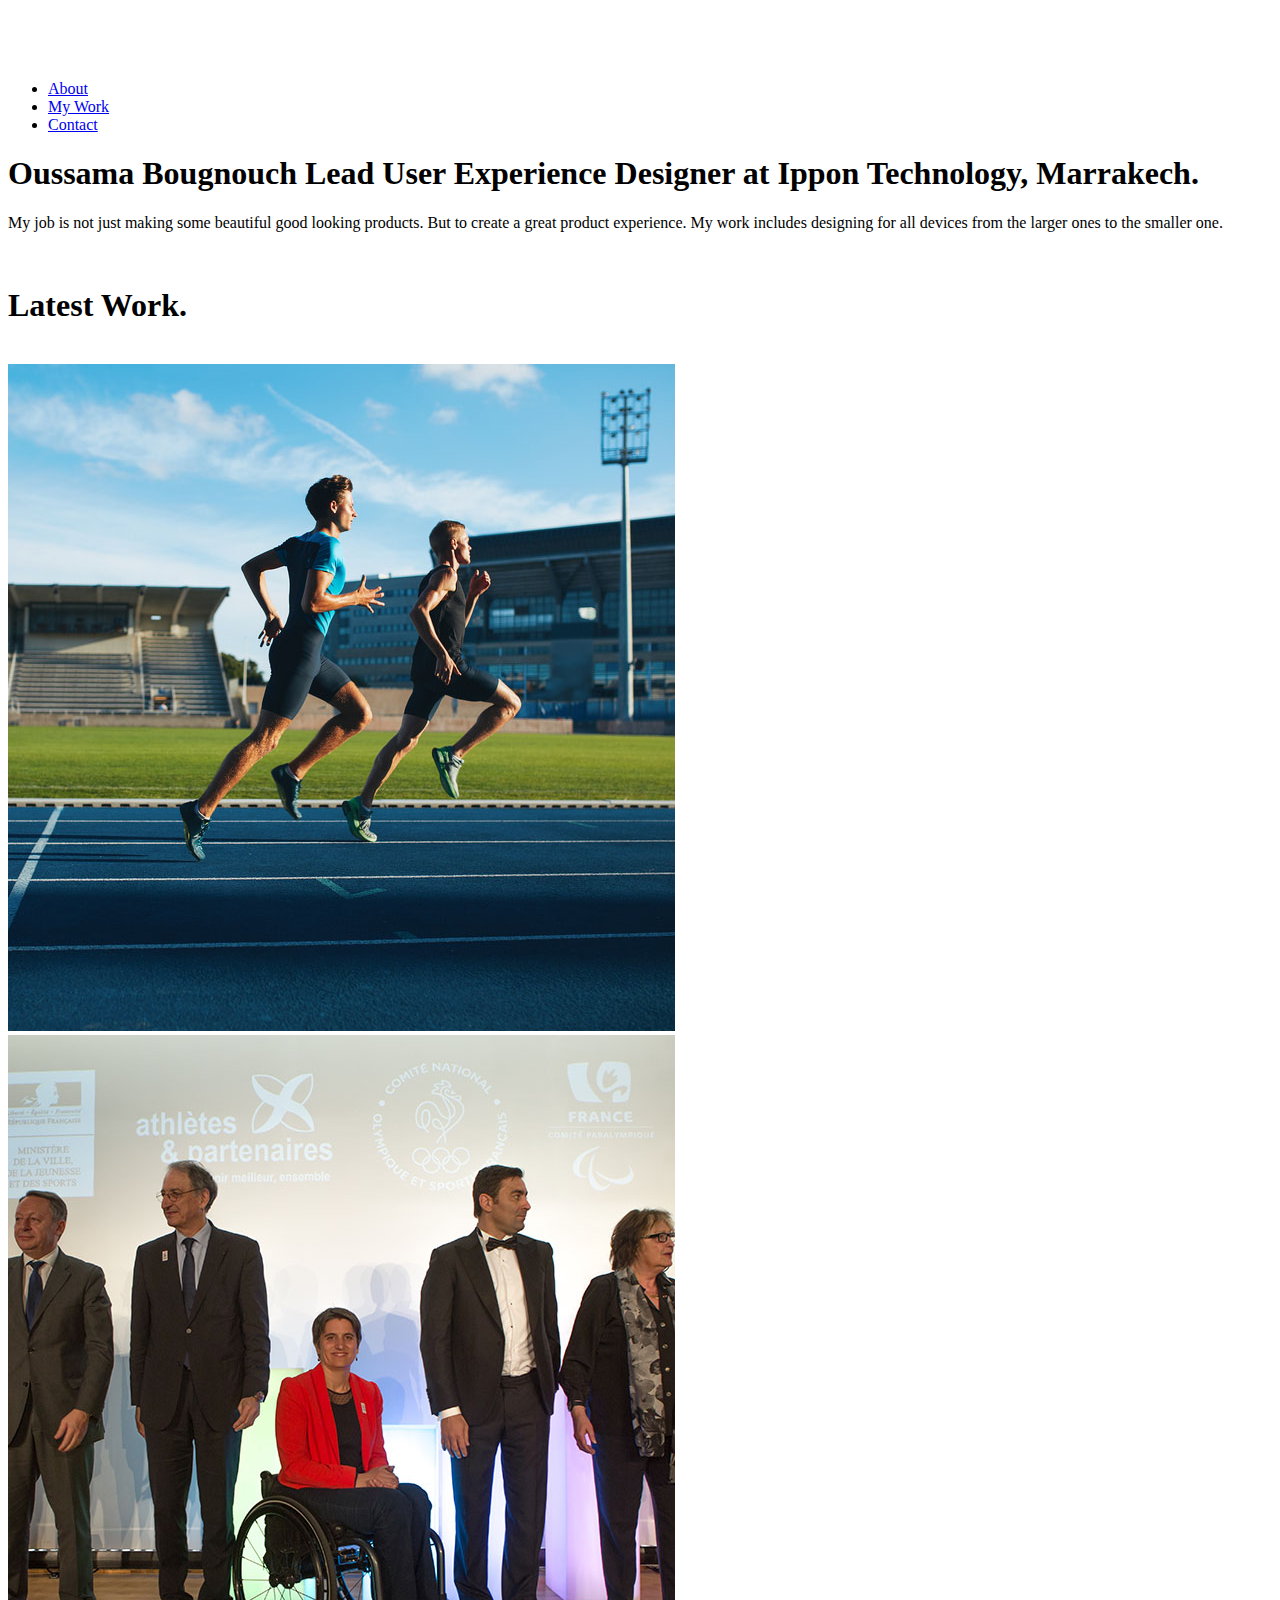
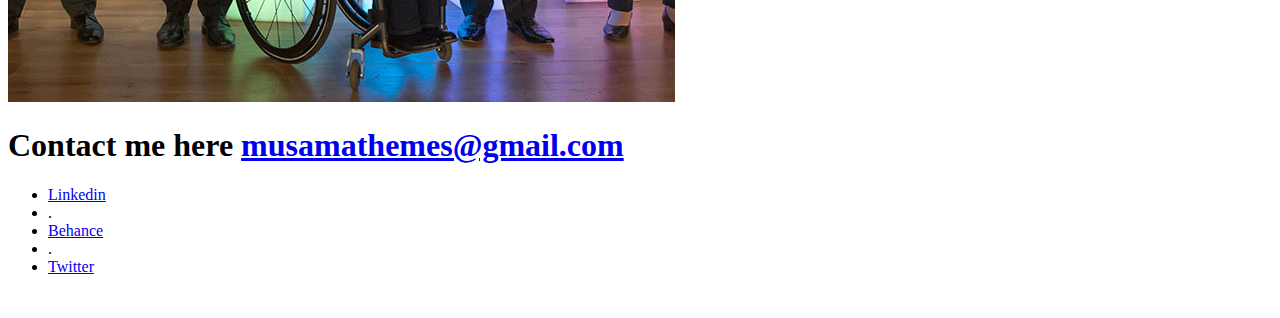
==== index.html @ a376ff55 "Changes added footer to all sections" ====
<!DOCTYPE html>
<html lang="en">
<head>
	<meta charset="utf-8" />
	<meta http-equiv="X-UA-Compatible" content="IE=edge">
	<title>Oussama's Bougnouch Portfolio</title>
	<!--  Stylesheet -->
	<link rel="stylesheet" type="text/css" href="css/bootstrap.css">
	<link rel="stylesheet" type="text/css" href="css/animate.css">
	<link rel="stylesheet" type="text/css" href="css/style.css">
	<link rel="stylesheet" type="text/css" href="css/javascript.css">
	<link rel="stylesheet" type="text/css" href="css/responsive.css">
	<!-- Mobile Devices -->
	<meta name="viewport" content="width=device-width, initial-scale=1, maximum-scale=1">
	<!-- GOOGLE FONTS -->
	<link href="https://fonts.googleapis.com/css?family=Roboto:400,400i,500,500i,700" rel="stylesheet">
	<link href="https://fonts.googleapis.com/css?family=Playfair+Display:400,700" rel="stylesheet">
</head>
<body class="home home-t-h body">
	<div id="preloader">
		<div id="status" class="animated infinite pulse"></div>
	</div>
	<!--********************** HEADER SECTION ************************* -->
	<header class="header">
		<div class="container">
			<div class="header-container col-md-12">
				<!-- LOGO -->
				<h1 class="logo">
					<a href="index.html">
						<img src="images/logo.svg" alt="">
					</a>
				</h1>
				<nav class="primary-nav">
					<ul>
						<li><a href="#about">About</a></li>
						<li><a href="#work">My Work</a></li>
						<li><a href="#contact">Contact</a></li>
					</ul>
				</nav>
			</div>
		</div>
		
	</header>
	<!--******************************************************
	********************* Intro
	*******************************************************-->
	<section class="intro" id="about">
		<div class="container">
			<div class="row">
				<div class="m-mhw col-md-7">
					<div class="m-mhw-content">
						<h1 class="med-title bold">Oussama Bougnouch Lead User Experience Designer at Ippon Technology, Marrakech.</h1>
						<p class="text-medium">My job is not just making some beautiful good looking products. But to create a great product experience. My work includes designing for all devices from the larger ones to the smaller one.</p>
					</div>
				</div>
				<div class="m-mhw col-md-5">
					<div class="intro-media m-mhw-content">
						<img src="images/morocco.jpg" class="scale" alt="">
					</div>
				</div>
			</div>
		</div>
	</section>
	<!--******************************************************
	********************* Experience
	*******************************************************-->
	<section class="experience" id="work">
		<div class="container">
			<div class="row">
				<div class="col-md-8 offset-md-2 text-center">
					<h1 class="big-title clipped bold">Latest Work.</h1>
					<!--<p class="text-medium">I have +7 years experience. I've done the UX for more than +40 web & mobile apps. I've worked on big projects for some big companies like At&t, European Federation of Sport, European Federation of Judo, Carrefour, Italiarails...</p>-->
				</div>
			</div>
			<div class="row">
				<!-- PORTFOLIO ITEM-->
				<div class="col-md-4">
					<div class="portfolio-item">
						<a href="eju.html">
							<div class="work-img">
								<img src="images/work/eju.png" class="scale" alt="">
							</div>
						</a>
					</div>
				</div><!-- PORTFOLIO ITEM-->
				<!-- PORTFOLIO ITEM-->
				<div class="col-md-4">
					<div class="portfolio-item">
						<a href="a&p.html">
							<div class="work-img">
								<img src="images/work/ap.jpg" class="scale" alt="">
							</div>
						</a>
					</div>
				</div><!-- PORTFOLIO ITEM-->
				<!-- PORTFOLIO ITEM-->
				<div class="col-md-4">
					<div class="portfolio-item">
						<a href="fondation.html">
							<div class="work-img">
								<img src="images/work/fondation.jpg" class="scale" alt="">
							</div>
						</a>
					</div>
				</div><!-- PORTFOLIO ITEM-->
			</div><!-- ROW -->
		</div>
	</section>
	<!--******************************************************
	********************* CONTACT
	*******************************************************-->
	<footer class="footer" id="contact">
		<div class="container">
			<div class="row">
				<div class="col-md-12 text-center">
				 	<h1 class="bold white">Contact me here <a href="mailto:someone@yoursite.com">musamathemes@gmail.com</a></h1>
				 	<ul class="social-media">
				 		<li><a href="https://www.linkedin.com/in/oussamabougnouch/" target="_blank">Linkedin</a></li>
				 		<li>.</li>
				 		<li><a href="https://www.behance.net/Musama_B" target="_blank">Behance</a></li>
				 		<li>.</li>
				 		<li><a href="https://twitter.com/MusamaDevs" target="_blank">Twitter</a></li>
				 	</ul>
				 	<img class="logo-footer" src="images/logo.svg" alt="">
				</div>
			</div>				
		</div>
	</footer>
	<!-- Javascript -->
	<script type="text/javascript" src="js/jquery-1.11.2.js"></script>
	<script type="text/javascript" src="js/jquery.isotope.js"></script>
	<script type="text/javascript" src="js/jquery.masonry.min.js"></script>
	<script type="text/javascript" src="js/wow.js"></script>
	<!-- functions javascript -->
	<script type="text/javascript" src="js/functions.js"></script>
</body>

</html>
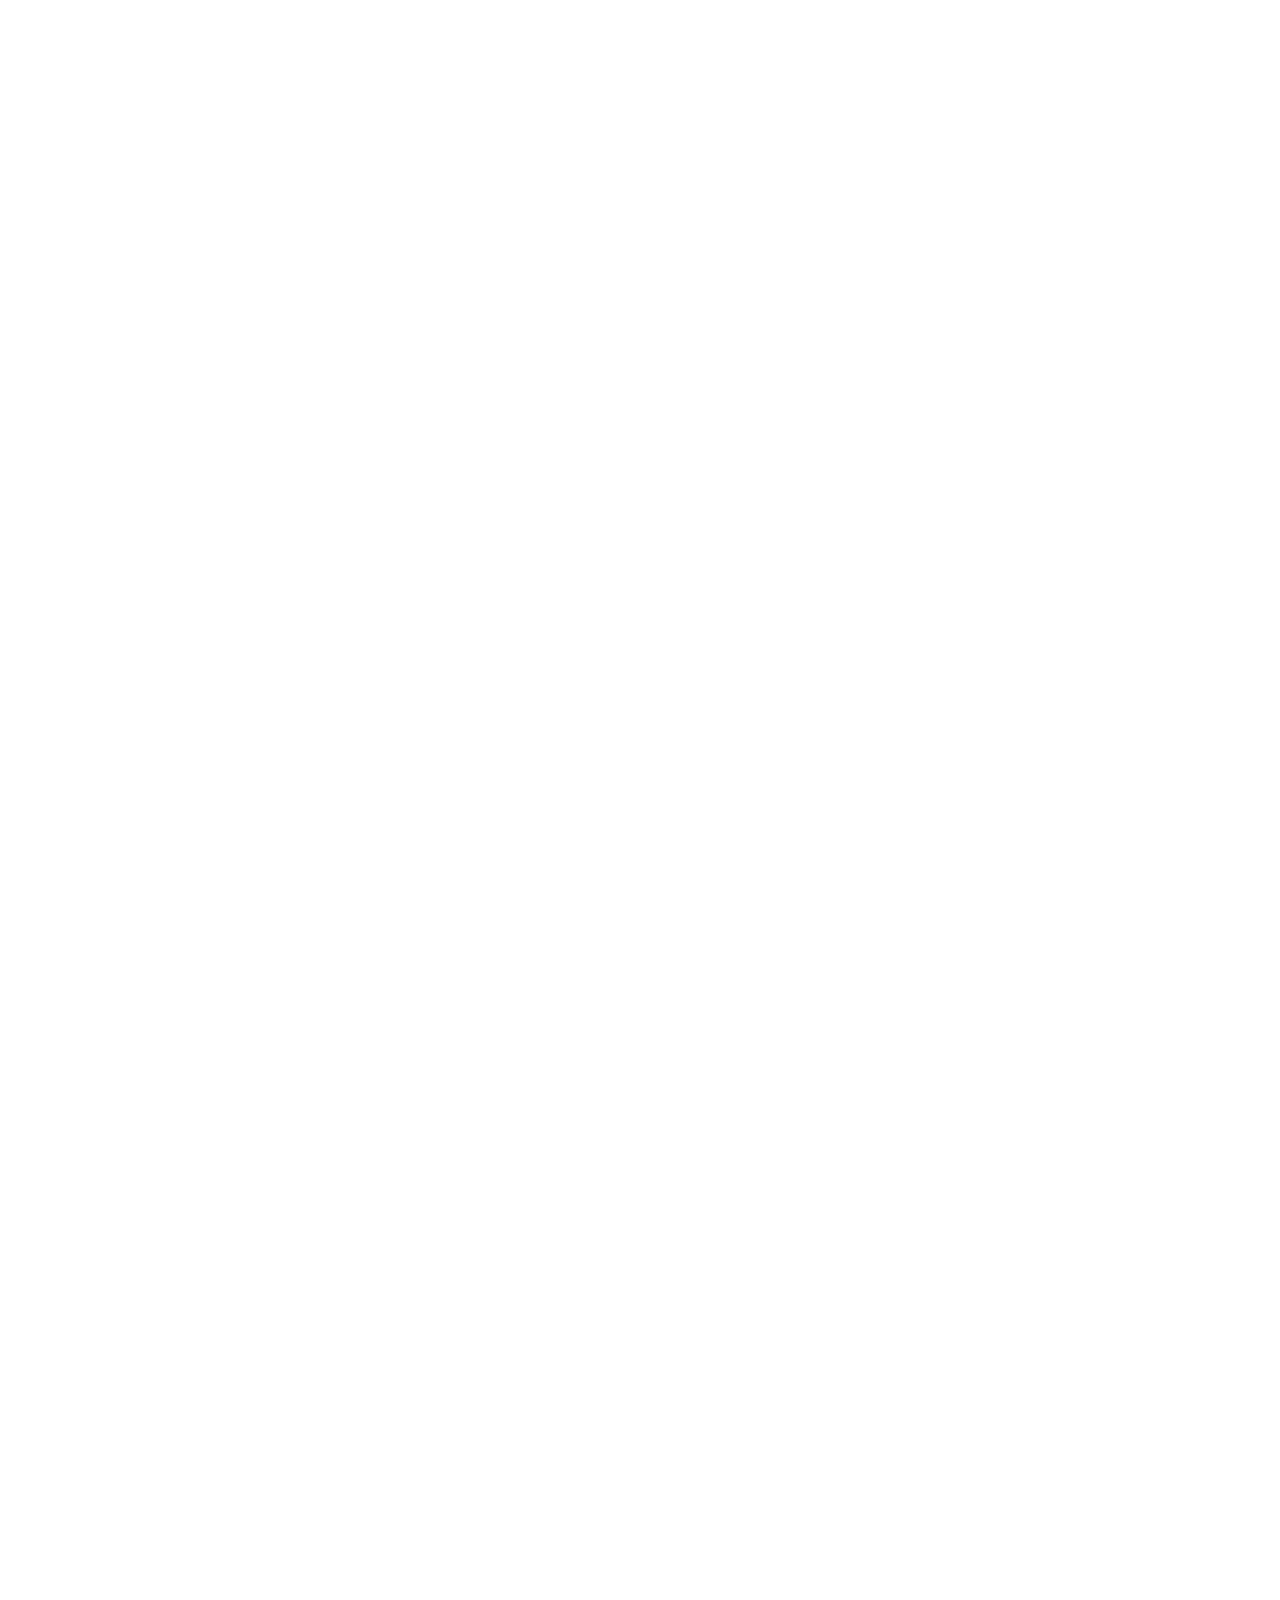
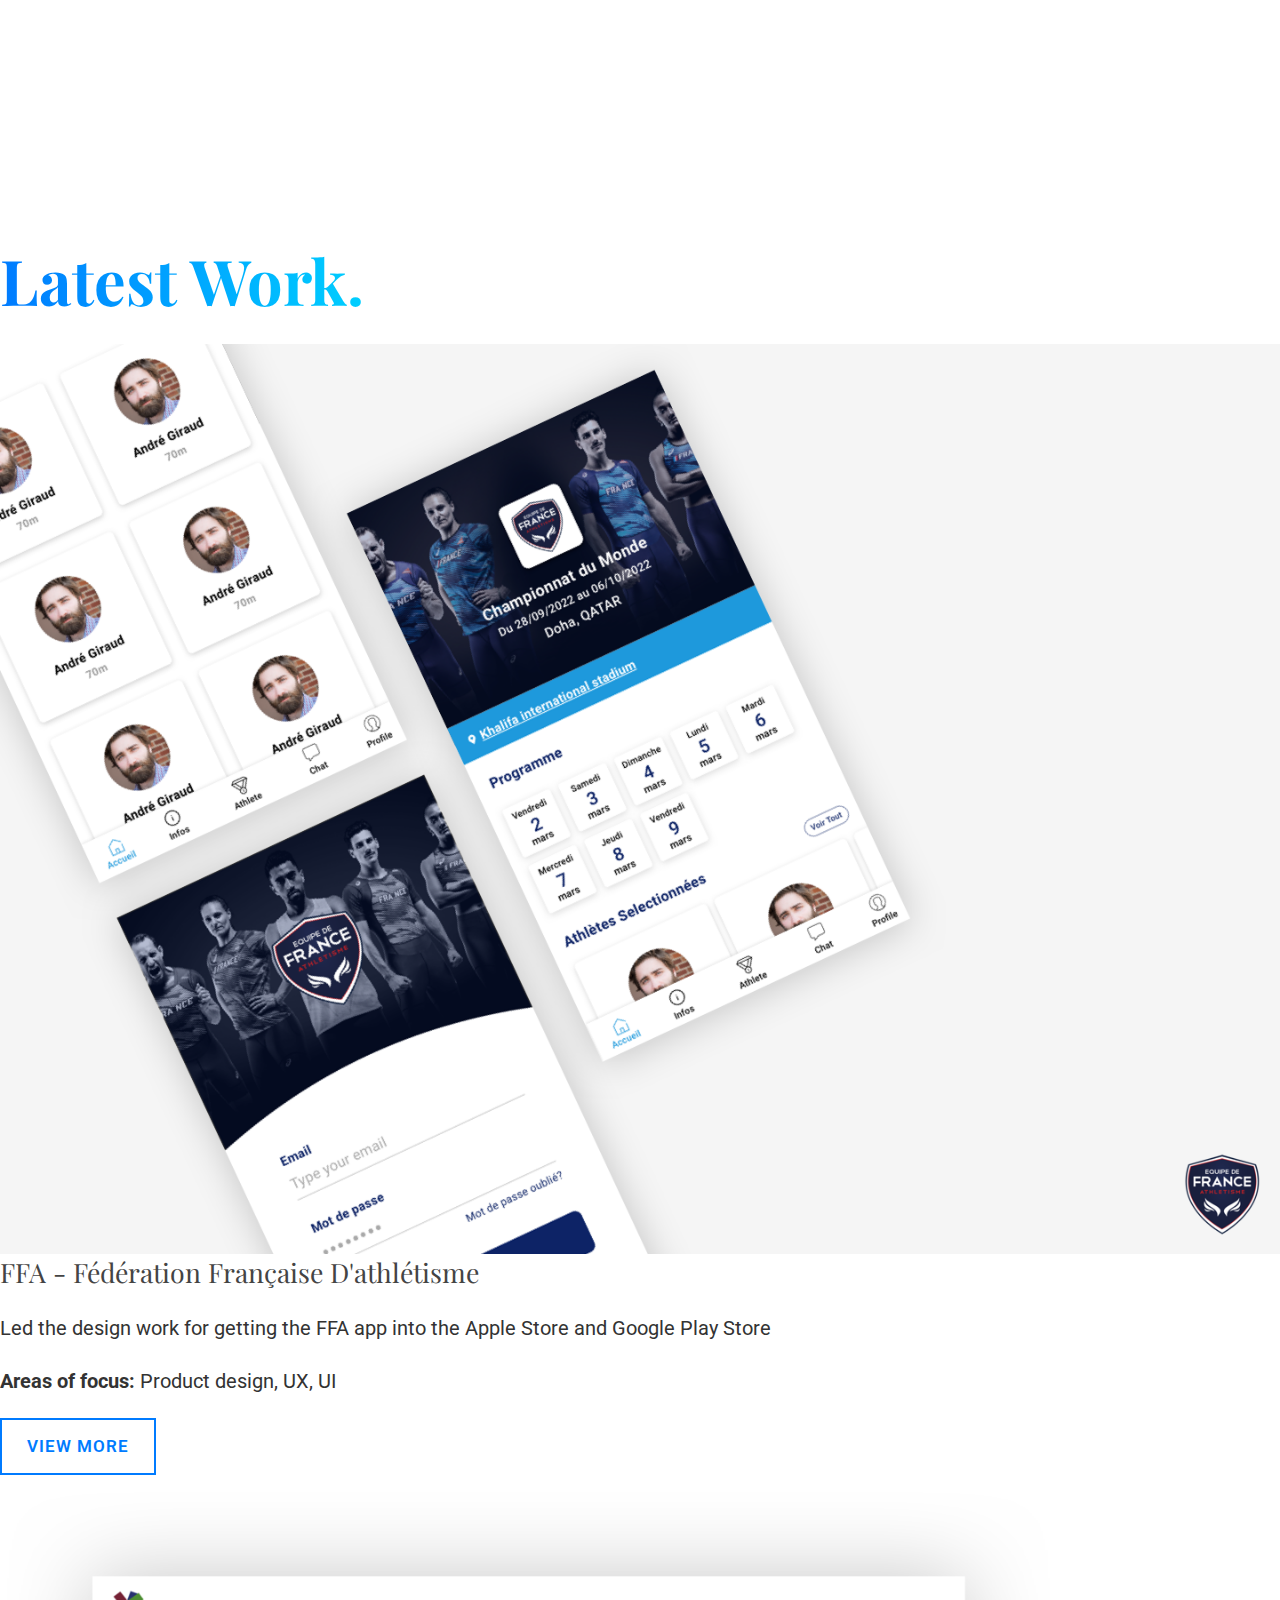
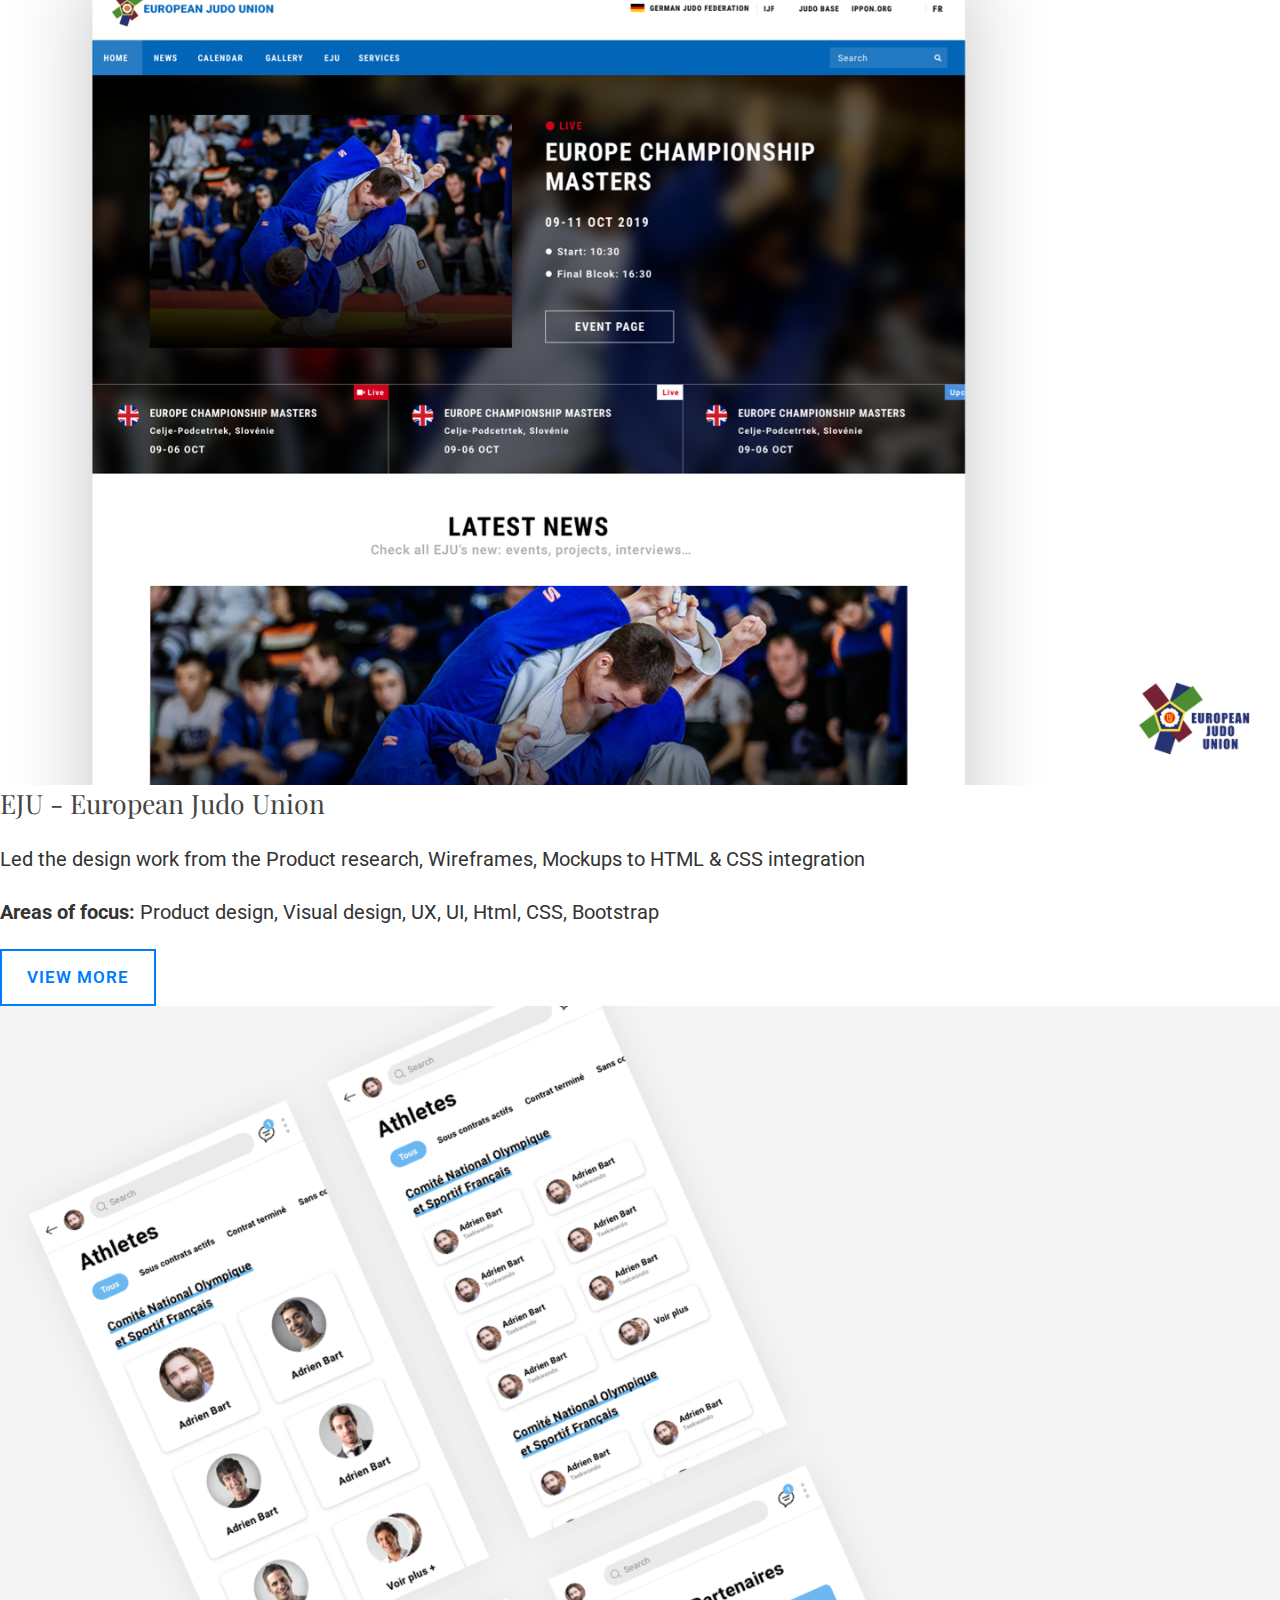
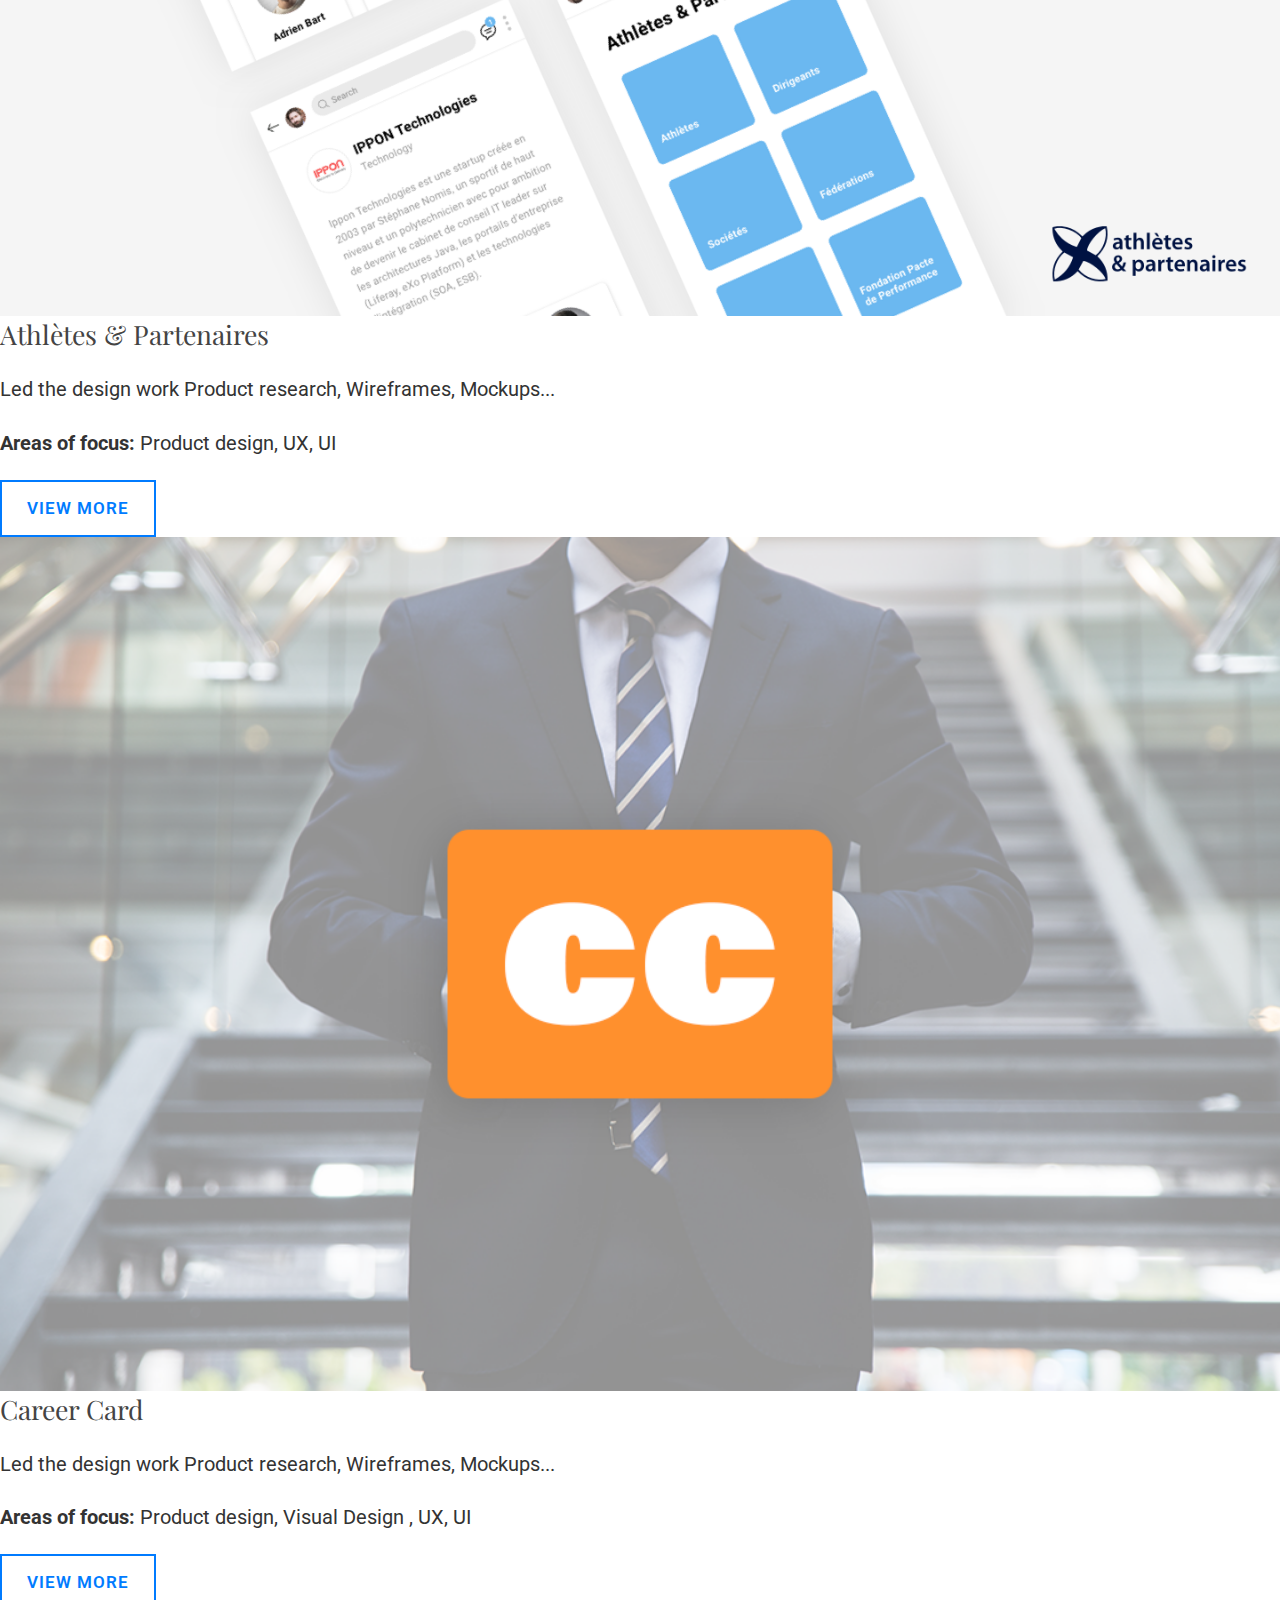
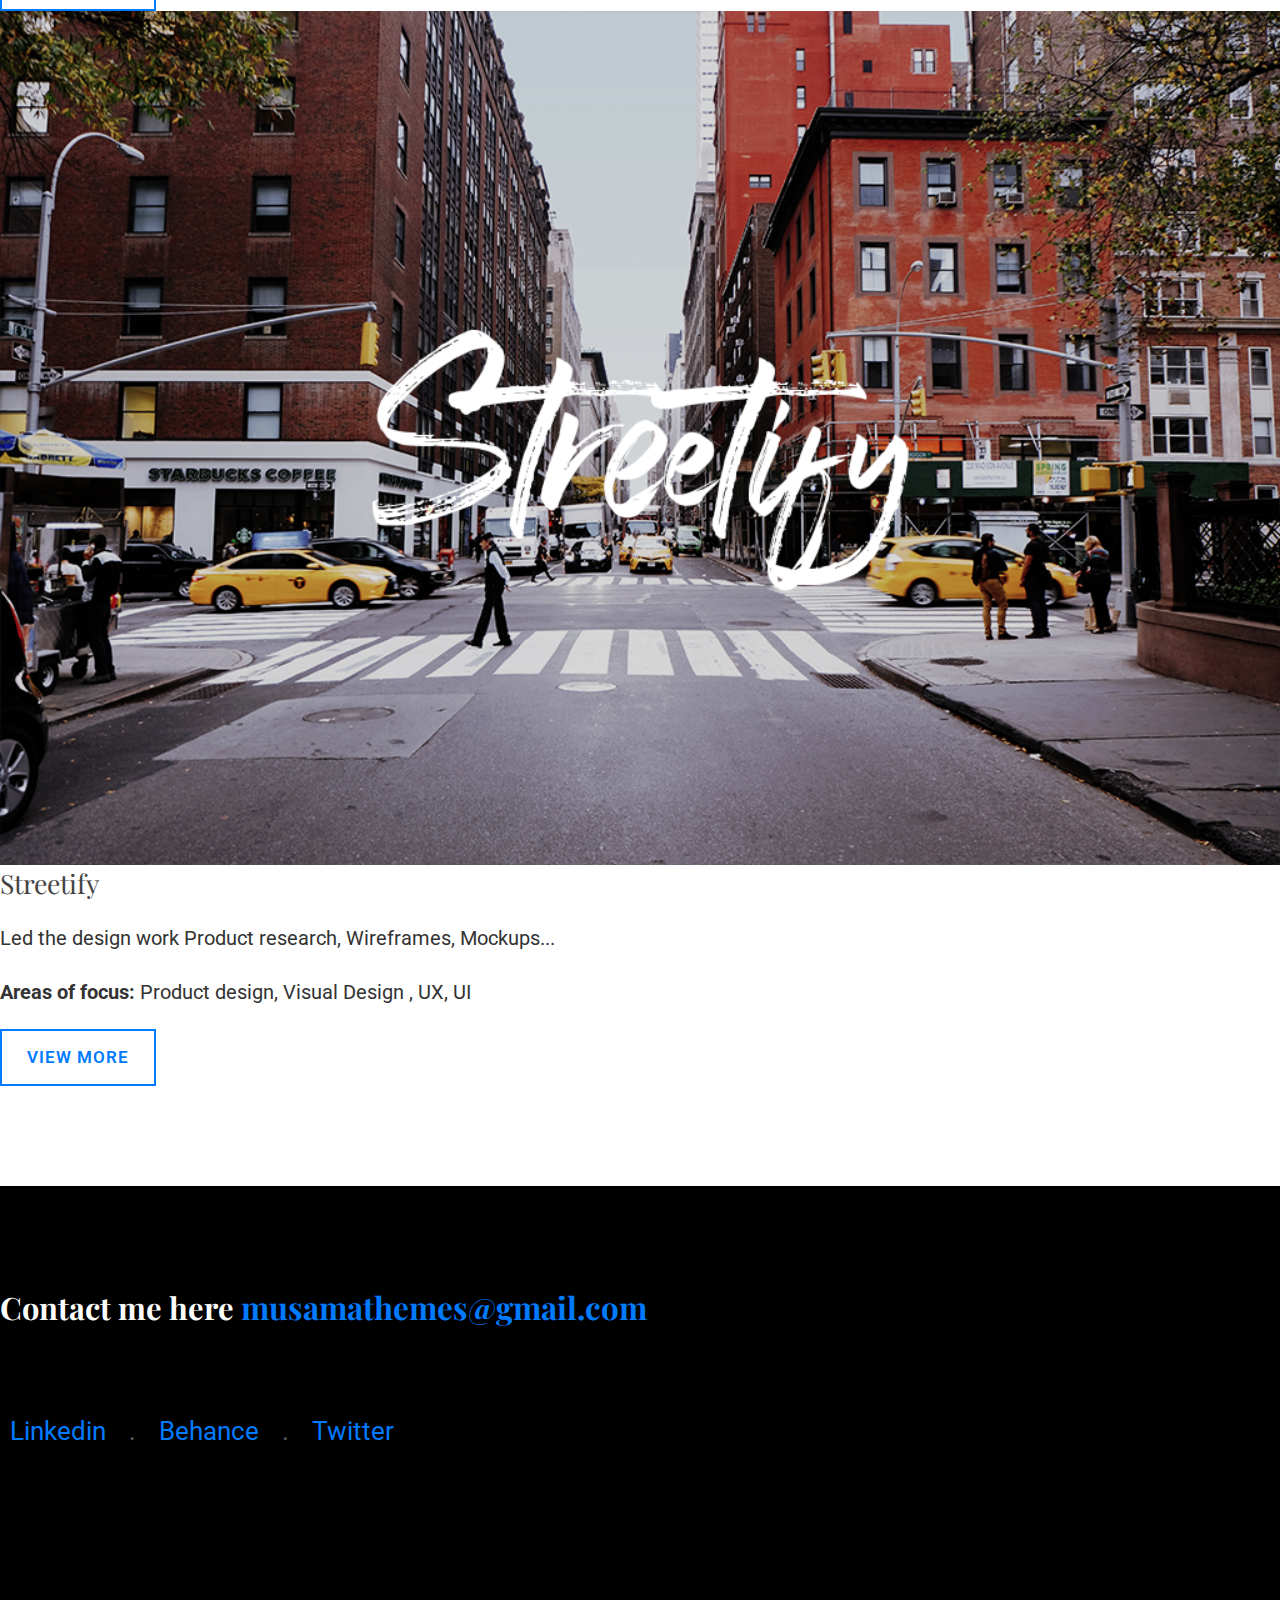
==== commit dfb5d395: "a lot of changes" ====
--- a/index.html
+++ b/index.html
@@ -49,8 +49,8 @@
 			<div class="row">
 				<div class="m-mhw col-md-7">
 					<div class="m-mhw-content">
-						<h1 class="med-title bold">Oussama Bougnouch Lead User Experience Designer at Ippon Technology, Marrakech.</h1>
-						<p class="text-medium">My job is not just making some beautiful good looking products. But to create a great product experience. My work includes designing for all devices from the larger ones to the smaller one.</p>
+						<h1 class="med-title bold">Oussama Bougnouch Senior UX Designer at Ippon Technology, Marrakech.</h1>
+						<p class="text-medium">My job is not just about making some beautiful & good looking products. But to create a great product experience based on users needs and should fit perfectly on all devices from the larger ones to the smaller one.</p>
 					</div>
 				</div>
 				<div class="m-mhw col-md-5">
@@ -72,38 +72,66 @@
 					<!--<p class="text-medium">I have +7 years experience. I've done the UX for more than +40 web & mobile apps. I've worked on big projects for some big companies like At&t, European Federation of Sport, European Federation of Judo, Carrefour, Italiarails...</p>-->
 				</div>
 			</div>
+			<div class="m-4 p-4"></div>
 			<div class="row">
-				<!-- PORTFOLIO ITEM-->
-				<div class="col-md-4">
-					<div class="portfolio-item">
-						<a href="eju.html">
-							<div class="work-img">
-								<img src="images/work/eju.png" class="scale" alt="">
-							</div>
-						</a>
-					</div>
-				</div><!-- PORTFOLIO ITEM-->
-				<!-- PORTFOLIO ITEM-->
-				<div class="col-md-4">
-					<div class="portfolio-item">
-						<a href="a&p.html">
-							<div class="work-img">
-								<img src="images/work/ap.jpg" class="scale" alt="">
-							</div>
-						</a>
-					</div>
-				</div><!-- PORTFOLIO ITEM-->
-				<!-- PORTFOLIO ITEM-->
-				<div class="col-md-4">
-					<div class="portfolio-item">
-						<a href="fondation.html">
-							<div class="work-img">
-								<img src="images/work/fondation.jpg" class="scale" alt="">
-							</div>
-						</a>
-					</div>
-				</div><!-- PORTFOLIO ITEM-->
-			</div><!-- ROW -->
+				<div class="col-md-7">
+					<img src="images/ffa.png" class="scale" alt="">
+				</div>
+				<div class="col-md-5">
+					<h2>FFA - Fédération Française D'athlétisme</h2>
+					<p class="text-medium">Led the design work for getting the FFA app into the Apple Store and Google Play Store</p>
+					<p class="text-medium"><b>Areas of focus:</b> Product design, UX, UI</p>
+					<a class="m-btn m-btn-large m-btn-border" href="ffa.html">View More</a>
+				</div>
+			</div>
+			<div class="m-4 p-2"></div>
+			<div class="row">
+				<div class="col-md-7">
+					<img src="images/eju.png" class="scale" alt="">
+				</div>
+				<div class="col-md-5">
+					<h2>EJU - European Judo Union</h2>
+					<p class="text-medium">Led the design work from the Product research, Wireframes, Mockups to HTML & CSS integration</p>
+					<p class="text-medium"><b>Areas of focus:</b> Product design, Visual design, UX, UI, Html, CSS, Bootstrap</p>
+					<a class="m-btn m-btn-large m-btn-border" href="eju.html">View More</a>
+				</div>
+			</div>
+			<div class="m-4 p-2"></div>
+			<div class="row">
+				<div class="col-md-7">
+					<img src="images/ap.png" class="scale" alt="">
+				</div>
+				<div class="col-md-5">
+					<h2>Athlètes & Partenaires</h2>
+					<p class="text-medium">Led the design work Product research, Wireframes, Mockups...</p>
+					<p class="text-medium"><b>Areas of focus:</b> Product design, UX, UI</p>
+					<a class="m-btn m-btn-large m-btn-border" href="a&p.html">View More</a>
+				</div>
+			</div>
+			<div class="m-4 p-2"></div>
+			<div class="row">
+				<div class="col-md-7">
+					<img src="images/cc.png" class="scale" alt="">
+				</div>
+				<div class="col-md-5">
+					<h2>Career Card</h2>
+					<p class="text-medium">Led the design work Product research, Wireframes, Mockups...</p>
+					<p class="text-medium"><b>Areas of focus:</b> Product design, Visual Design , UX, UI</p>
+					<a class="m-btn m-btn-large m-btn-border" href="career-card.html">View More</a>
+				</div>
+			</div>
+			<div class="m-4 p-2"></div>
+			<div class="row">
+				<div class="col-md-7">
+					<img src="images/streetify.png" class="scale" alt="">
+				</div>
+				<div class="col-md-5">
+					<h2>Streetify</h2>
+					<p class="text-medium">Led the design work Product research, Wireframes, Mockups...</p>
+					<p class="text-medium"><b>Areas of focus:</b> Product design, Visual Design , UX, UI</p>
+					<a class="m-btn m-btn-large m-btn-border" href="streetify.html">View More</a>
+				</div>
+			</div>
 		</div>
 	</section>
 	<!--******************************************************
--- a/css/style.css
+++ b/css/style.css
@@ -0,0 +1,748 @@
+/*
+* SpecialOne Responsive Parallax OnePage V.1.0
+* Copyright 2015, @
+* http://www.themeorlov.com/
+* AUTHOR: Oussama Bougnouch // http://themeforest.net/user/Musama/portfolio
+* Find it only in Themeforest
+
+*/
+
+/*******************************************************
+********************* 1.RESET
+*******************************************************/
+html, body, div, span, applet, object, iframe,
+h1, h2, h3, h4, h5, h6, p, blockquote, pre,
+a, abbr, acronym, address, big, cite, code,
+del, dfn, em, img, ins, kbd, q, s, samp,
+small, strike, strong, sub, sup, tt, var,
+b, u, i, center,
+dl, dt, dd, ol, ul, li,
+fieldset, form, label, legend,
+table, caption, tbody, tfoot, thead, tr, th, td,
+article, aside, canvas, details, embed, 
+figure, figcaption, footer, header, hgroup, 
+menu, nav, output, ruby, section, summary,
+time, mark, audio, video {
+	margin: 0;
+	padding: 0;
+	border: 0;
+	font-size: 100%;
+	vertical-align: baseline;
+	outline: none;
+}
+/* HTML5 display-role reset for older browsers */
+article, aside, details, figcaption, figure, 
+footer, header, hgroup, menu, nav, video, section {
+	display: block;
+}
+body {
+	line-height: 1;
+}
+ol, ul {
+	list-style: none;
+}
+blockquote, q {
+	quotes: none;
+}
+blockquote:before, blockquote:after,
+q:before, q:after {
+	content: '';
+	content: none;
+}
+table {
+	border-collapse: collapse;
+	border-spacing: 0;
+}
+/*******************************************************
+********************* 2.GENERAL SETTINGS 
+*******************************************************/
+html{
+	height: 100%;
+	width: 100%;
+	float: left;
+}
+body{
+	background: #ffffff;
+	font-family: 'Roboto', sans-serif;
+	color: #333;
+	font-size: 14px;
+	width: 100%;
+	height: 100%;
+	float: left;
+}
+a{
+	color: #007bff;
+	text-decoration: none;
+	-webkit-transition: color 0.4s, background 0.4s;
+    -moz-transition:    color 0.4s, background 0.4s;
+    -o-transition:      color 0.4s, background 0.4s;
+    transition:         color 0.4s, background 0.4s;
+}
+a:hover{
+	text-decoration: none;
+}
+a,p{
+	font-size: 1.02em;
+}
+h1, h2, h3, h4, h5{
+	font-family: 'Playfair Display', serif;
+	line-height: 140%;
+	color: #444444;
+	font-weight: 400;
+}
+h1{
+	font-size:2.2em;
+	margin: 0 0 30px;
+	margin-bottom:20px;
+}
+h2{
+	font-size:1.9em;
+	margin-bottom:20px;
+}
+h3{
+	font-size:1.5em;
+	margin-bottom:10px;
+}
+h4{
+	font-size:1.2em;
+	margin-bottom:10px;
+}
+h5{
+	font-size:1em;
+	margin-bottom:10px;
+}
+p{
+	line-height: 170%;
+	margin: 0px 0px 20px;
+}
+img{
+	display: block;
+}
+section{
+	width: 100%;
+	float: left;
+	padding: 100px 0;
+}
+/* inputs*/
+textarea, input[type="text"],
+input[type="password"],
+input[type="search"],
+input[type="email"]{
+	background-color: #ffffff;
+	border: 1px solid #e7e7e7;
+	color: #666666;
+	font-size: 1em;
+	text-indent: 10px;
+	outline: none;
+	width: 100%;
+}
+input[type="text"],
+input[type="password"],
+input[type="search"],
+input[type="email"]{
+	height: 40px;
+}
+textarea{
+	resize: none;
+	overflow: auto;
+	margin-bottom: 10px;
+	padding: 10px 0;
+}
+select{
+	border: 1px solid #ddd;
+	border-radius: 3px;
+	color: #888;
+	height: 40px;
+	width: 100%;
+	padding: 8px 10px;
+	outline: none;
+}
+select:hover,
+select:active,
+select:focus
+{
+	color: #222;
+	border-color: #222;
+}
+/*******************************************************
+********************* 4.MODULES
+*******************************************************/
+.default-color{
+	color: #007bff;
+}
+.second-color{
+	color: #00cfff;
+}
+.default-bg{
+	background: #007bff;
+}
+.second-bg{
+	color: #00cfff;
+}
+.dark-bg{
+	background: #222;
+}
+.grey-bg{
+	background: #eee;
+}
+.white{
+	color: #fff;
+}
+/* floats & margins & paddings Alignments */
+.left	{ float: left; }
+.right	{ float: right; }
+.no-m	{ margin: 0 !important; }
+.no-m-t	{ margin-top: 0 !important; }
+.no-m-b	{ margin-bottom: 0 !important; }
+.no-m-l	{ margin-left: 0 !important; }
+.no-m-r	{ margin-right: 0 !important; }
+.no-pd	{ padding: 0 !important; }
+.no-pd-t{ padding-top: 0 !important; }
+.no-pd-b{ padding-bottom: 0 !important; }
+.no-pd-l{ padding-left: 0 !important; }
+.no-pd-r{ padding-right: 0 !important; }
+.auto	{ margin: 0 auto; }
+.align-left{ text-align: left; }
+.align-right{ text-align: right; }
+.align-center{ text-align: center; }
+.thin{ font-weight: 300; }
+/* text styles */
+.bold{ font-weight: bold; }
+.italic{ font-style: italic; }
+.upper{ text-transform: uppercase; }
+.white{ color: #ffffff; }
+.black{ color: #222;}
+.text-small{ font-size: .9em; }
+.text-medium{ font-size: 1.4em; }
+.text-large{ font-size: 1.8em; }
+/* clearfix */
+.clearfix:after,.container:after, .media:after, .separator:after,.spacer:after{
+	content: "";
+	clear: both;
+	display: block;
+	width: 100%;
+}
+.scale{
+	width: 100%;
+	height: auto;
+}
+.big-title{
+	font-size: 4.5em;
+}
+.med-title{
+	font-size: 2.9em;
+}
+.clipped{
+
+background: -moz-linear-gradient(left, #007bff 0%, #00cfff 100%);
+background: -webkit-linear-gradient(left, #007bff 0%,#00cfff 100%);
+background: linear-gradient(to right, #007bff 0%,#00cfff 100%);
+filter: progid:DXImageTransform.Microsoft.gradient( startColorstr='#007bff', endColorstr='#00cfff',GradientType=1 ); /* IE6-9 */
+-webkit-background-clip: text;
+-webkit-text-fill-color: transparent;
+display: inline-block;
+}
+/*******************************************************
+********************* 5.THE HEADER 
+*******************************************************/
+header {
+	background: transparent;
+	position: absolute;
+	width: 100%;
+	height: 100px;
+	top:  0;
+	left: 0;
+	z-index: 3000;
+	-webkit-transition: all 0.3s;
+    -moz-transition:    all 0.3s;
+    -o-transition:      all 0.3s;
+    transition:         all 0.3s;
+}
+.header-container{
+	position: relative;
+}
+/*
+*** LOGO
+*/
+.logo{
+	display: block;
+	float: left;
+	margin: 0;
+	position: relative;
+}
+.logo img{
+	height: 50px;
+	margin-top: 25px;
+
+}
+.nav-container{
+	float: right;
+}
+/*
+*** PRIMARY NAVIGATION
+*/
+.primary-nav{
+	float: right;
+}
+.primary-nav>ul>li{
+	float: left;
+	display: block;
+	margin-left:  30px;
+	position: relative;
+}
+.primary-nav>ul>li>a{
+	color: #222;
+	font-size: 1em;
+	font-weight: 600;
+	height: 100px;
+	letter-spacing: 1.5px;
+	line-height: 100px;
+}
+.primary-nav>ul>li:hover>a{
+	color: #0057ff;
+}
+/*******************************************************
+********************* INTRO
+*******************************************************/
+.intro{
+	background: url('../images/triangles.png') top right no-repeat;
+}
+
+/*******************************************************
+********************* PORTFOLIO
+*******************************************************/
+.portfolio{
+	margin-top: 60px;
+}
+.portfolio-item{
+	position: relative;	
+	padding: 10px;
+	margin: 40px 0;
+	-webkit-transition: padding .4s;
+    -moz-transition:    padding .4s;
+    -o-transition:      padding .4s;
+    transition:         padding .4s;
+}
+.work-img{
+	position: relative;
+	z-index: 10;
+}
+.work-img:after{
+	content: "";
+	display: block;
+	position: absolute;
+	height: 100%;
+	width: 100%;
+	top:  20px;
+	left: 20px;
+	z-index: -1;
+	-webkit-transition: all .4s;
+    -moz-transition:    all .4s;
+    -o-transition:      all .4s;
+    transition:         all .4s;
+
+background: -moz-linear-gradient(left, #007bff 0%, #00cfff 100%);
+background: -webkit-linear-gradient(left, #007bff 0%,#00cfff 100%);
+background: linear-gradient(to right, #007bff 0%,#00cfff 100%);
+filter: progid:DXImageTransform.Microsoft.gradient( startColorstr='#007bff', endColorstr='#00cfff',GradientType=1 ); /* IE6-9 */
+
+}
+.portfolio-item:hover{
+	padding: 30px;
+}
+.portfolio-item:hover .work-img:after{
+	top:  -20px;
+	left: -20px;
+}
+.work-title{
+	font-weight: bold;
+	margin-top: 60px;
+}
+.work-list{
+	margin-top: 30px;
+}
+.work-list li{
+	color: #bbb;
+	font-weight: 400;
+	margin-bottom: 30px;
+	position: relative;
+}
+.work-tools ul>li{
+	display: inline-block;
+	margin-right: 20px;
+}
+.work-tools ul>li>img{
+	border-radius: 5px;
+	width: auto;
+	height: 50px;
+}
+.img-item{
+	max-height: 300px;
+	overflow: hidden;
+	position: relative;
+	margin: 15px 0;
+}
+.img-caption{
+	background: rgba(0,0,0,.2);
+	width: 100%;
+	height: 100%;
+	position: absolute;
+	top: 0;
+	left: 0;
+	opacity: 0;
+}
+.img-item:hover .img-caption{
+	opacity: 1;
+}
+.img-caption button{
+	background: transparent;
+	border: none;
+	font-size: 4em;
+	width: 80px;
+	height: 80px;
+	line-height: 80px;
+	color: #fff;
+	text-shadow: 0 1px 3px #333;
+	position: absolute;
+	top: 50%;
+	left: 50%;
+	margin: -40px 0 0 -40px;
+	cursor: pointer;
+}
+img.mfp-img{
+	max-height: 100% !important;
+}
+/*******************************************************
+********************* FOOTER
+*******************************************************/
+footer{
+	float: left;
+	width: 100%;
+	padding: 100px 0;
+}
+.social-media li{
+	font-size: 1.8em;
+	color: #666;
+	display: inline-block;
+	margin: 0 10px;
+}
+.social-media{
+	margin: 90px 0 60px;
+}
+img.logo-footer{
+	margin-top: 40px;
+	width: 100px;
+	display: inline-block;
+}
+/*******************************************************
+********************* VIDEO
+*******************************************************/
+.mobile-video-container{
+	width: 300px;
+	height: 534px;
+	position: relative;
+}
+.mobile-video-container:after{
+	content: "";
+	width: 100%;
+	height: 100%;
+	position: absolute;
+	top: 30px;
+	left: 30px;
+	z-index: -1;
+
+background: -moz-linear-gradient(left, #007bff 0%, #00cfff 100%);
+background: -webkit-linear-gradient(left, #007bff 0%,#00cfff 100%);
+background: linear-gradient(to right, #007bff 0%,#00cfff 100%);
+filter: progid:DXImageTransform.Microsoft.gradient( startColorstr='#007bff', endColorstr='#00cfff',GradientType=1 ); /* IE6-9 */
+
+
+}
+.mobile-video-container .video-js{
+	width: 100%;
+	height: 100%;
+	position: absolute;
+	top: 0;
+	left: 0;
+	bottom: 0;
+	right: 0;
+}
+.video-js .vjs-big-play-button {
+	border-radius: 100%;
+    font-size: 3em;
+    position: absolute;
+    width: 60px;
+    height: 60px;
+    line-height: 60px;
+    top: 50%;
+    left: 50%;
+    padding: 0;
+    cursor: pointer;
+    opacity: 1;
+    border: none;
+    transform: translate(-50% , -50%);
+
+background: -moz-linear-gradient(left, #007bff 0%, #00cfff 100%);
+background: -webkit-linear-gradient(left, #007bff 0%,#00cfff 100%);
+background: linear-gradient(to right, #007bff 0%,#00cfff 100%);
+filter: progid:DXImageTransform.Microsoft.gradient( startColorstr='#007bff', endColorstr='#00cfff',GradientType=1 ); /* IE6-9 */
+
+}
+/*******************************************************
+********************* 19.PRELOADER
+*******************************************************/
+#preloader{
+	background: #ffffff;
+	width: 100%;
+	height: 100%;
+	position: fixed;
+	top: 0;
+	right: 0
+	left: 0;
+	bottom: 0;
+	z-index: 5000;
+}
+#status{
+	border-radius: 100%;
+	display: block;
+	width:  80px;
+	height: 80px;
+	margin: -40px 0 0 -40px;
+	position: absolute;
+	top: 50%;
+	left: 50%;
+
+	-webkit-animation-duration: .8s;
+  	-webkit-animation-delay: .6s;
+  	-webkit-animation-iteration-count: infinite;
+  	-moz-animation-duration: .8s;
+  	-moz-animation-delay: .6s;
+  	-moz-animation-iteration-count: infinite;
+}
+/*******************************************************
+*********************  FOOTER
+*******************************************************/
+.footer{
+	background: #000;
+}
+
+footer.footer p{
+	height: 70px;
+	line-height: 70px;
+	display: block;
+	margin: 0;
+}
+.footer-white .footer{
+	border-top: 1px solid #eee;
+	background: #fff;
+}
+/*******************************************************
+********************* #SHORTCODES
+*******************************************************/
+
+/* #Lists
+================================================== */
+.m-standard-list li{
+	margin-bottom: 10px;
+	line-height: 160%;
+	padding-left: 24px;
+	position: relative;
+}
+.m-standard-list li:last-child{
+	margin: 0;
+}
+.m-standard-list li:before{
+	content: "";
+	display: block;
+	width:  10px;
+	height: 10px;
+	position: absolute;
+	left: 0;
+	top: 5px;
+	-webkit-border-radius: 10px;
+    -moz-border-radius:    10px;
+    -o-border-radius:      10px;
+    -ms-border-radius:     10px;
+    border-radius:         10px;
+}
+.m-standard-list.m-white-list li{
+	color: #ffffff;
+}
+.m-standard-list.m-white-list li:before{
+	background: #ffffff;
+}
+.m-counter-list{
+	counter-reset: my-counter;
+}
+.m-counter-list li{
+	counter-increment: my-counter;
+	margin-bottom: 10px;
+	line-height: 160%;
+	padding-left: 28px;
+	position: relative;
+}
+.m-counter-list li:last-child{
+	margin: 0;
+}
+.m-counter-list li:before {
+	background: #444444;
+	display: block;
+	float: left;
+    content: counter(my-counter); /* on affiche le compteur */
+	color: #ffffff;
+	width:  20px;
+	height: 20px;
+	line-height: 20px;
+	text-align: center;
+	font-size: .8em;
+	position: absolute;
+	top: 0;
+	left: 0;
+	-webkit-border-radius: 20px;
+    -moz-border-radius:    20px;
+    -o-border-radius:      20px;
+    -ms-border-radius:     20px;
+    border-radius:         20px;
+}
+.m-border-list li{
+	border-bottom: 1px solid #eeeeee;
+	padding-bottom: 10px;
+}
+.m-border-list li:last-child{
+	border: none;
+}
+
+/*******************************************************
+********************* M FRAMEWORK SHORTCODES
+*******************************************************/
+/*
+******************** BUTTONS ************
+*/
+.bloc{
+	width: 100%;
+	float: left;
+	margin-bottom: 10px;
+}
+.m-btn,
+a.m-btn{
+	padding: 8px 12px;
+	cursor: pointer;
+	border: 2px solid transparent;
+	display: inline-block;
+	font-size: .9em;
+	font-weight: 600;
+	text-transform: uppercase;
+	text-decoration: none;
+	letter-spacing: 1px;
+	
+	
+	
+	-webkit-transition: all 0.2s cubic-bezier(0.000, 0.000, 0.580, 1.000);
+	-moz-transition: all 0.2s cubic-bezier(0.000, 0.000, 0.580, 1.000);
+	-o-transition: all 0.2s cubic-bezier(0.000, 0.000, 0.580, 1.000);
+	-ms-transition: all 0.2s cubic-bezier(0.000, 0.000, 0.580, 1.000);
+	transition: all 0.2s cubic-bezier(0.000, 0.000, 0.580, 1.000);
+}
+.m-btn:hover,
+a.m-btn:hover{
+	color: #fff;
+	background: #222;
+}
+/* medium */
+.m-btn.m-btn-medium{
+	padding: 12px 16px;
+	font-size: .96em;
+}
+/* large */
+.m-btn.m-btn-large{
+	padding: 18px 25px;
+	font-size: 1.2em;
+}
+/* Full Width */
+.m-btn-full{
+	width: 100%;
+	padding-left: 0;
+	padding-right: 0;
+	text-align: center;
+}
+/* border */
+.m-btn.m-btn-border{
+	background: transparent;
+	border-color: #007bff;
+	color: #007bff;
+}
+.m-btn.m-btn-border:hover{
+	background: #007bff;
+	border-color: #007bff;
+	color: #ffffff;
+}
+/* radius */
+.m-btn.m-btn-radius{
+	border-radius: 30px;
+}
+/* color */
+.m-btn.m-btn-default.m-btn-border{
+	background: transparent;
+}
+.m-btn.m-btn-default.m-btn-border:hover{
+	color: #ffffff;
+}
+/* white */
+.m-btn.m-btn-white{
+	background: #fff;
+	color: #444444;
+}
+.m-btn.m-btn-white:hover{
+	background: #fff;
+}
+.m-btn.m-btn-white.m-btn-border{
+	background: transparent;
+	border-color: rgba(255,255,255,1);
+	color: rgba(255,255,255,1);
+}
+.m-btn.m-btn-white.m-btn-border:hover{
+	background: rgba(255,255,255,1);
+	color: #444444;
+}
+/* Black */
+.m-btn.m-btn-black{
+	background: #222;
+}
+.btn-section{
+	background: #333333 url('../images/bg/lodyas.png') center center fixed repeat;
+	-webkit-background-size: cover;
+  	-moz-background-size: cover;
+  	-o-background-size: cover;
+  	background-size: cover;
+}
+/*******************************************************
+********************* M MODULAR HEIGHT WRAPPER
+*******************************************************/
+.m-spacer{
+	clear: both;
+	display: block;
+	width: 100%;
+	height: 150px;
+	float: left;
+}
+.m-mhw{
+	display: table;
+	height: 768px;
+}
+.m-mhw-s{
+	display: table;
+	height: 360px;
+}
+.m-mhw-m{
+	display: table;
+	height: 450px;
+}
+.m-mhw-content{
+	display: table-cell;
+	height: 100%;
+	vertical-align: middle;
+}
+.m-mhw-pd{
+	padding-left: 15%;
+	padding-right: 15%;
+}
